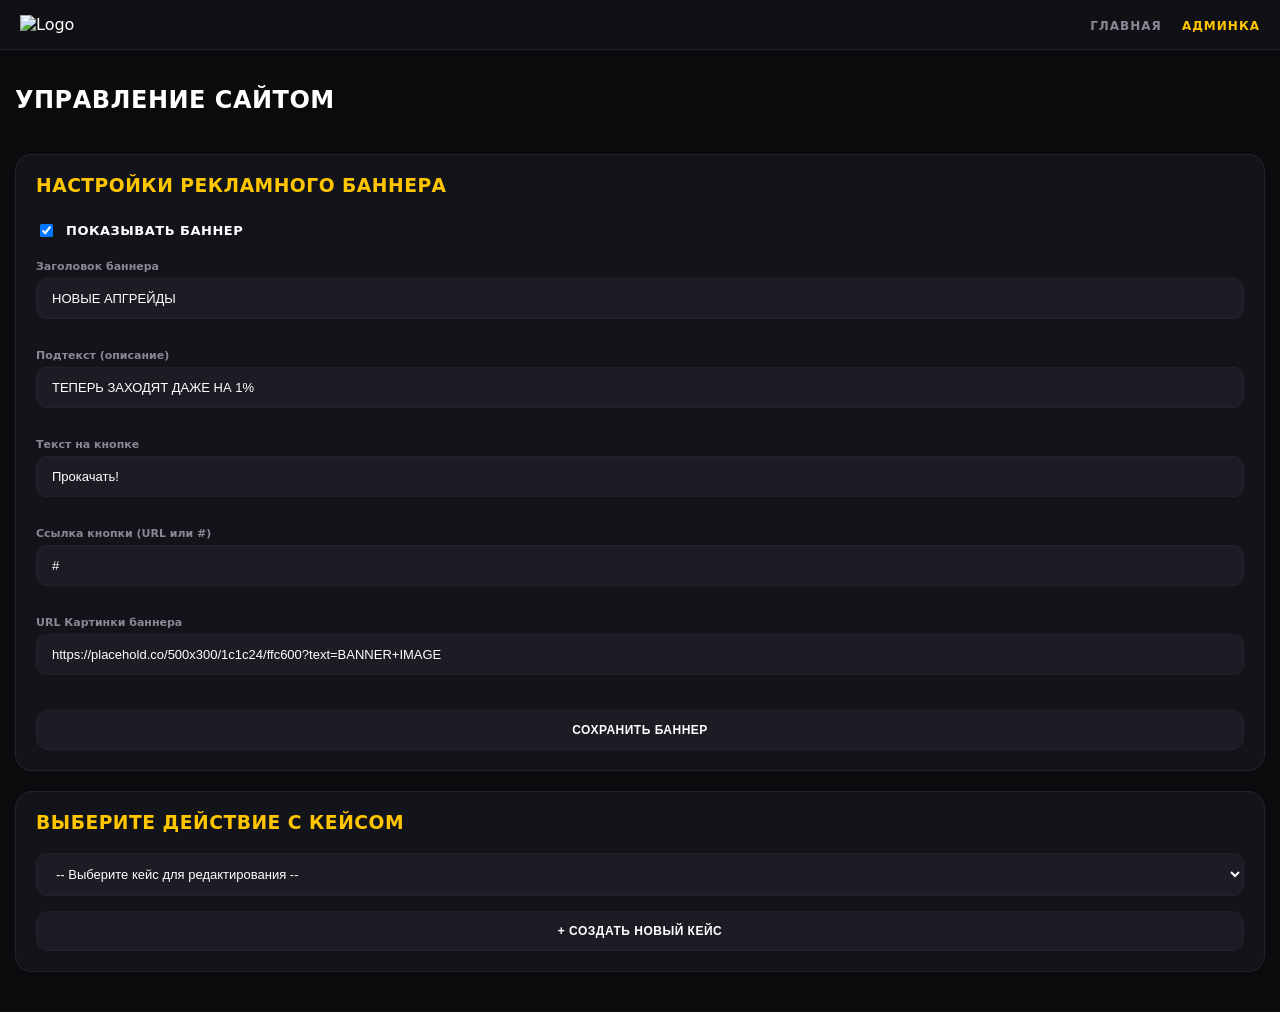
==== admin.html @ 4f7853e2 "Burmaldatik" ====
<!DOCTYPE html>
<html lang="ru">
<head>
    <meta charset="UTF-8">
    <meta name="viewport" content="width=device-width, initial-scale=1.0, maximum-scale=1.0, user-scalable=no">
    <title>Панель управления — Админка</title>
    <link rel="stylesheet" href="css/style.css">
    <script src="https://telegram.org/js/telegram-web-app.js"></script>
</head>
<body>

    <header>
        <div class="logo">
            <img src="https://i.ibb.co/spCV2YY2/Gemini-Generated-Image-f25pief25pief25p-removebg-preview.png" alt="Logo">
        </div>
        <nav>
            <a href="index.html">Главная</a>
            <a href="admin.html" class="active">Админка</a>
        </nav>
    </header>

    <div class="container">
        <h1 style="margin-bottom: 40px; font-size: 24px;">Управление сайтом</h1>
        
        <div class="admin-box">
            <h3 style="margin-top: 0; margin-bottom: 25px; color: var(--accent);">Настройки рекламного баннера</h3>
            
            <label class="switch-container">
                <input type="checkbox" id="bannerShow">
                <span style="font-weight: 700; font-size: 13px; text-transform: uppercase; letter-spacing: 0.5px;">Показывать баннер</span>
            </label>

            <div id="bannerFormInputs" style="display: grid; grid-template-columns: 1fr; gap: 15px; margin-top: 20px;">
                <div class="form-group">
                    <label>Заголовок баннера</label>
                    <input type="text" id="bannerTitle">
                </div>
                <div class="form-group">
                    <label>Подтекст (описание)</label>
                    <input type="text" id="bannerText">
                </div>
                <div class="form-group">
                    <label>Текст на кнопке</label>
                    <input type="text" id="bannerBtnText">
                </div>
                <div class="form-group">
                    <label>Ссылка кнопки (URL или #)</label>
                    <input type="text" id="bannerLink">
                </div>
                <div class="form-group">
                    <label>URL Картинки баннера</label>
                    <input type="text" id="bannerImage" placeholder="https://...">
                </div>
            </div>
            <button class="btn btn-secondary" id="btnSaveBanner" style="margin-top: 20px; width: 100%;">Сохранить баннер</button>
        </div>

        <div class="admin-box">
            <h3 style="margin-top: 0; margin-bottom: 20px; color: var(--accent);">Выберите действие с кейсом</h3>
            <div style="display: flex; flex-direction: column; gap: 15px;">
                <select id="caseSelector"></select>
                <button class="btn btn-secondary" id="btnCreateNew">+ Создать новый кейс</button>
            </div>
        </div>

        <div class="admin-box" id="editorSection" style="display: none;">
            <h2 id="editorTitle" style="margin-top: 0; border-bottom: 1px solid var(--border-color); padding-bottom: 15px; margin-bottom: 25px; font-size: 18px;">Редактирование кейса</h2>
            
            <div style="display: grid; grid-template-columns: 1fr; gap: 15px; margin-bottom: 30px;">
                <div class="form-group">
                    <label>Название кейса</label>
                    <input type="text" id="editCaseName" placeholder="Название">
                </div>
                <div class="form-group">
                    <label>Цена открытия ($)</label>
                    <input type="number" id="editCasePrice" placeholder="Цена">
                </div>
                <div class="form-group">
                    <label>Изображение кейса (URL)</label>
                    <input type="text" id="editCaseImage" placeholder="https://...">
                </div>
            </div>
            
            <h3 style="margin-bottom: 15px; color: #888896; font-size: 14px; text-transform: uppercase;">Предметы внутри кейса</h3>
            
            <div id="itemsContainer" style="overflow-x: auto;">
                </div>

            <div style="text-align: center; margin-top: 25px;">
                <button class="btn btn-secondary" id="btnAddItem" style="width: 100%; border: 2px dashed #333; background: transparent; padding: 12px;">+ Добавить предмет</button>
            </div>

            <div style="margin-top: 40px; border-top: 1px solid var(--border-color); padding-top: 20px; display: flex; flex-direction: column; gap: 15px;">
                <button class="btn" id="btnSaveCase" style="width: 100%;">Сохранить кейс</button>
                <button class="btn btn-danger" id="btnDeleteCase" style="width: 100%;">Удалить этот кейс</button>
            </div>
        </div>
    </div>

    <script src="js/storage.js"></script>
    <script src="js/admin.js"></script>
    <script>
        if (window.Telegram && window.Telegram.WebApp) {
            const tg = window.Telegram.WebApp;
            tg.ready();
            tg.BackButton.show();
            tg.BackButton.onClick(() => {
                window.location.href = 'index.html';
            });
        }
    </script>
</body>
</html>
---- css/style.css ----
:root {
    --bg-dark: #0b0b0e;
    --bg-card: #13131a;
    --bg-input: #1c1c24;
    --bg-input-focus: #252530;
    --accent: #ffc600;
    --accent-glow: rgba(255, 198, 0, 0.3);
    --text-main: #ffffff;
    --text-muted: #cdcdff;
    --border-color: #22222f;

    /* Цвета и свечения редкостей */
    --common: #b0c3d9;       --common-glow: rgba(176, 195, 217, 0.2);
    --rare: #4b69ff;         --rare-glow: rgba(75, 105, 255, 0.3);
    --epic: #8847ff;         --epic-glow: rgba(136, 71, 255, 0.4);
    --legendary: #d32ee6;    --legendary-glow: rgba(211, 46, 230, 0.5);
    --knife: #ebca52;        --knife-glow: rgba(235, 202, 82, 0.6);
}

body {
    background-color: var(--bg-dark);
    color: var(--text-main);
    font-family: 'Segoe UI', Roboto, system-ui, sans-serif;
    margin: 0;
    padding: 0;
    -webkit-font-smoothing: antialiased;
    overflow-x: hidden;
}

header {
    background: #101015;
    padding: 15px 20px;
    display: flex;
    justify-content: space-between;
    align-items: center;
    border-bottom: 1px solid var(--border-color);
}

.logo img {
    height: 45px;
    object-fit: contain;
}

nav a {
    color: #888896;
    text-decoration: none;
    margin-left: 15px;
    font-weight: 700;
    font-size: 12px;
    text-transform: uppercase;
    letter-spacing: 1px;
}

nav a:hover, nav a.active {
    color: var(--accent);
}

.container {
    max-width: 100%;
    padding: 20px 15px;
    box-sizing: border-box;
}

h1, h2, h3 {
    font-weight: 800;
    text-transform: uppercase;
    letter-spacing: 0.5px;
}

/* Кнопки */
.btn {
    background: linear-gradient(135deg, #ffdb4d 0%, var(--accent) 100%);
    color: #000;
    border: none;
    padding: 12px 25px;
    border-radius: 12px;
    cursor: pointer;
    font-weight: 800;
    text-transform: uppercase;
    font-size: 12px;
    letter-spacing: 0.5px;
    display: inline-block;
    text-decoration: none;
    text-align: center;
    box-sizing: border-box;
}

.btn:disabled {
    background: #2a2a35;
    color: #555566;
    cursor: not-allowed;
}

.btn-secondary {
    background: var(--bg-input);
    color: #fff;
    border: 1px solid var(--border-color);
}

.btn-danger {
    background: linear-gradient(135deg, #ff6b6b 0%, #e63946 100%);
    color: #fff;
}

/* Адаптивный мобильный баннер */
.promo-banner {
    display: flex;
    flex-direction: column-reverse;
    background: linear-gradient(180deg, #13131a 0%, #1a1a24 100%);
    border: 1px solid var(--border-color);
    border-radius: 20px;
    padding: 20px;
    margin-bottom: 30px;
    gap: 15px;
}

.banner-content {
    max-width: 100%;
    text-align: center;
}

.banner-content h1 {
    font-size: 24px;
    margin: 0 0 10px 0;
}

.banner-content p {
    color: #888896;
    font-size: 14px;
    margin: 0 0 20px 0;
}

.banner-content .btn {
    width: 100%;
}

.banner-image-box {
    max-width: 100%;
    text-align: center;
}

.banner-image-box img {
    max-height: 140px;
    object-fit: contain;
}

/* Адаптивная Сетка кейсов */
.cases-grid {
    display: grid;
    grid-template-columns: repeat(auto-fill, minmax(145px, 1fr));
    gap: 15px;
}

.case-card {
    background: var(--bg-card);
    border-radius: 16px;
    padding: 15px;
    text-align: center;
    border: 1px solid var(--border-color);
    box-shadow: 0 5px 10px rgba(0,0,0,0.2);
}

.case-card img {
    width: 100%;
    height: 100px;
    object-fit: contain;
    margin-bottom: 10px;
}

.case-card h3 {
    margin: 5px 0 10px 0;
    font-size: 14px;
    white-space: nowrap;
    overflow: hidden;
    text-overflow: ellipsis;
}

.case-actions {
    display: flex;
    flex-direction: column;
    gap: 8px;
}

.case-card .price {
    background: rgba(255, 198, 0, 0.1);
    color: var(--accent);
    padding: 6px;
    border-radius: 8px;
    font-weight: 700;
    font-size: 12px;
}

.case-card .btn {
    padding: 8px;
    font-size: 11px;
}

/* Рулетка */
.case-view-header {
    text-align: center;
    margin-bottom: 20px;
}
.case-view-header img {
    height: 120px;
    object-fit: contain;
}

.roulette-wrapper {
    position: relative;
    width: 100%;
    height: 140px;
    background: #08080b;
    margin: 25px 0;
    overflow: hidden;
    border: 1px solid var(--border-color);
    border-radius: 16px;
}

.roulette-marker {
    position: absolute;
    left: 50%;
    top: 0;
    bottom: 0;
    width: 4px;
    background: var(--accent);
    z-index: 10;
    transform: translateX(-50%);
    box-shadow: 0 0 10px var(--accent);
}

.roulette-tape {
    display: flex;
    position: absolute;
    left: 0;
    top: 0;
    height: 100%;
    align-items: center;
}

.roulette-item {
    flex-shrink: 0;
    width: 120px;
    height: 110px;
    margin: 0 4px;
    background: var(--bg-card);
    border-radius: 12px;
    display: flex;
    flex-direction: column;
    align-items: center;
    justify-content: center;
    border: 1px solid var(--border-color);
}

.roulette-item img {
    width: 70px;
    height: 55px;
    object-fit: contain;
}

.roulette-item .name {
    font-size: 10px;
    margin-top: 5px;
    width: 100px;
    text-align: center;
    white-space: nowrap;
    overflow: hidden;
    text-overflow: ellipsis;
}

/* Предметы под рулеткой */
.item-card {
    background: var(--bg-card);
    border-radius: 14px;
    padding: 12px;
    text-align: center;
    border: 1px solid var(--border-color);
    position: relative;
}

.item-card img {
    width: 100%;
    height: 70px;
    object-fit: contain;
}

.item-card .chance {
    position: absolute;
    top: 8px;
    right: 8px;
    font-size: 9px;
    background: rgba(0,0,0,0.5);
    padding: 2px 5px;
    border-radius: 6px;
    color: var(--accent);
}

.rarity-common { border-bottom: 3px solid var(--common); box-shadow: inset 0 -10px 15px var(--common-glow); }
.rarity-rare { border-bottom: 3px solid var(--rare); box-shadow: inset 0 -10px 15px var(--rare-glow); }
.rarity-epic { border-bottom: 3px solid var(--epic); box-shadow: inset 0 -10px 15px var(--epic-glow); }
.rarity-legendary { border-bottom: 3px solid var(--legendary); box-shadow: inset 0 -10px 15px var(--legendary-glow); }
.rarity-knife { border-bottom: 3px solid var(--knife); box-shadow: inset 0 -10px 15px var(--knife-glow); }

/* Админка (Мобильные карточки предметов) */
.admin-box {
    background: var(--bg-card);
    border-radius: 16px;
    padding: 20px;
    border: 1px solid var(--border-color);
    margin-bottom: 20px;
}

.form-group { margin-bottom: 15px; }
.form-group label {
    display: block;
    margin-bottom: 5px;
    color: #888896;
    font-weight: 700;
    font-size: 11px;
}

input[type="text"], input[type="number"], select {
    width: 100%;
    padding: 12px 15px;
    background: var(--bg-input);
    border: 1px solid var(--border-color);
    color: white;
    border-radius: 10px;
    font-size: 13px;
    box-sizing: border-box;
}

/* Карточка строки предмета в админке для мобилок */
.admin-item-row {
    display: flex;
    flex-direction: column;
    gap: 10px;
    background: var(--bg-input);
    padding: 15px;
    border-radius: 12px;
    margin-bottom: 15px;
    border: 1px solid var(--border-color);
}

.switch-container { display: flex; gap: 10px; align-items: center; }

/* Модалка выигрыша */
.modal-overlay {
    position: fixed;
    top:0; left:0; right:0; bottom:0;
    background: rgba(5, 5, 8, 0.9);
    z-index: 100;
    display: flex;
    align-items: center;
    justify-content: center;
    opacity: 0;
    pointer-events: none;
}
.modal-overlay.active { opacity: 1; pointer-events: auto; }
.win-modal {
    background: var(--bg-card);
    border-radius: 20px;
    padding: 25px;
    text-align: center;
    width: 85%;
    border: 1px solid var(--border-color);
}
.win-modal img { width: 140px; height: 110px; object-fit: contain; margin: 15px 0; }
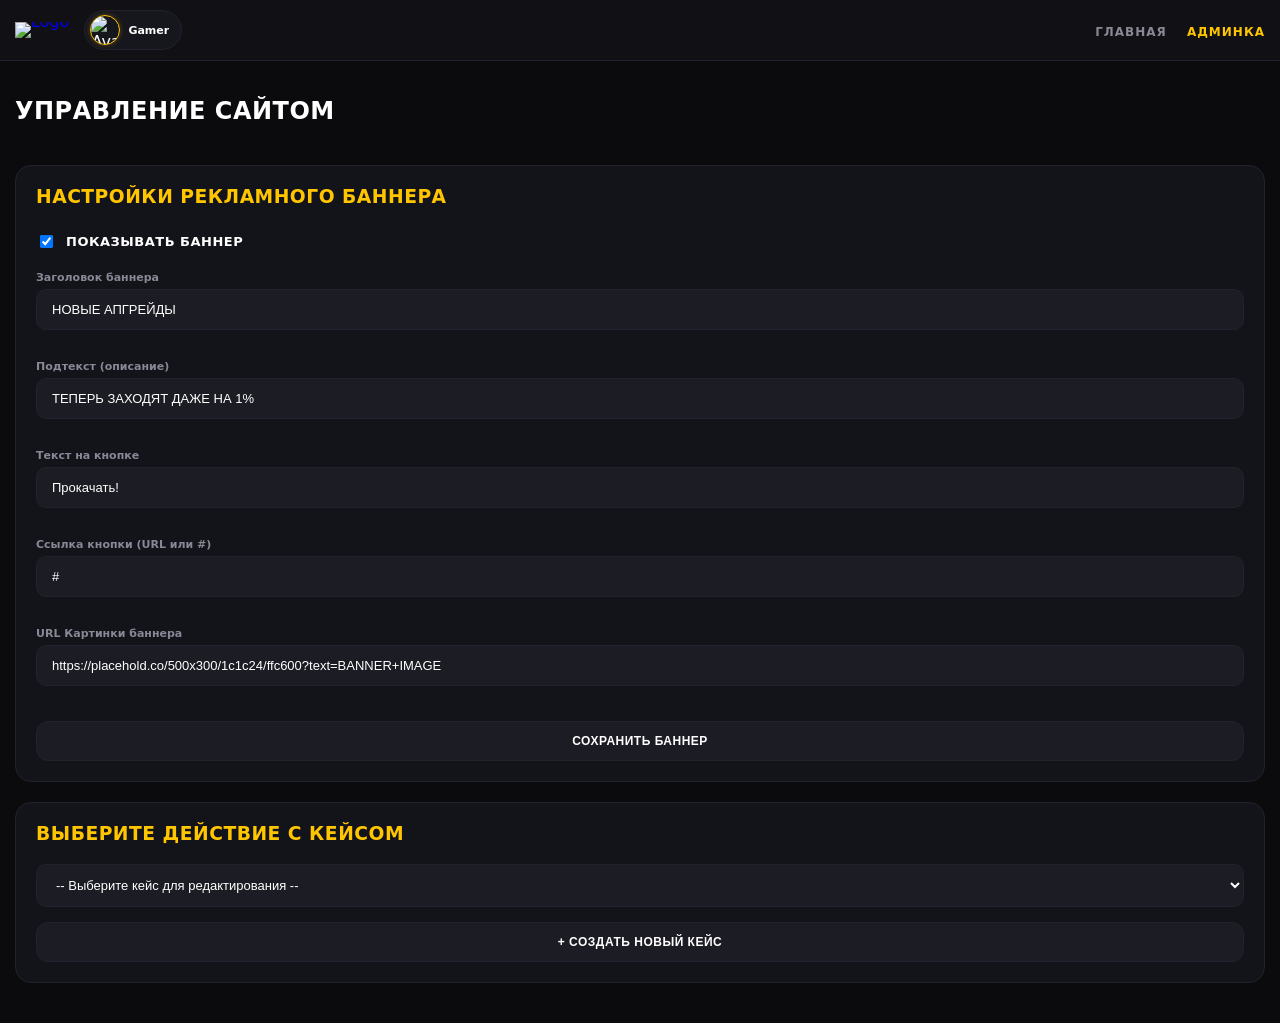
==== commit 1a30330b: "1 обнова" ====
--- a/admin.html
+++ b/admin.html
@@ -6,13 +6,27 @@
     <title>Панель управления — Админка</title>
     <link rel="stylesheet" href="css/style.css">
     <script src="https://telegram.org/js/telegram-web-app.js"></script>
+    <script src="js/storage.js"></script>
+    <script>
+        if (!isCurrentUserAdmin()) {
+            document.documentElement.style.display = 'none';
+            window.location.href = 'index.html';
+        }
+    </script>
 </head>
 <body>
 
     <header>
-        <div class="logo">
-            <img src="https://i.ibb.co/spCV2YY2/Gemini-Generated-Image-f25pief25pief25p-removebg-preview.png" alt="Logo">
+        <div class="header-left">
+            <a href="index.html" class="logo-link">
+                <div class="logo">
+                    <img src="https://i.ibb.co/spCV2YY2/Gemini-Generated-Image-f25pief25pief25p-removebg-preview.png" alt="Logo">
+                </div>
+            </a>
+            
+            <div class="user-profile" id="userProfile"></div>
         </div>
+
         <nav>
             <a href="index.html">Главная</a>
             <a href="admin.html" class="active">Админка</a>
@@ -83,8 +97,7 @@
             
             <h3 style="margin-bottom: 15px; color: #888896; font-size: 14px; text-transform: uppercase;">Предметы внутри кейса</h3>
             
-            <div id="itemsContainer" style="overflow-x: auto;">
-                </div>
+            <div id="itemsContainer" style="overflow-x: auto;"></div>
 
             <div style="text-align: center; margin-top: 25px;">
                 <button class="btn btn-secondary" id="btnAddItem" style="width: 100%; border: 2px dashed #333; background: transparent; padding: 12px;">+ Добавить предмет</button>
@@ -97,7 +110,6 @@
         </div>
     </div>
 
-    <script src="js/storage.js"></script>
     <script src="js/admin.js"></script>
     <script>
         if (window.Telegram && window.Telegram.WebApp) {
--- a/css/style.css
+++ b/css/style.css
@@ -27,13 +27,62 @@
     overflow-x: hidden;
 }
 
+/* Обновленная разметка шапки */
 header {
     background: #101015;
-    padding: 15px 20px;
+    padding: 10px 15px;
     display: flex;
     justify-content: space-between;
     align-items: center;
     border-bottom: 1px solid var(--border-color);
+}
+
+.header-left {
+    display: flex;
+    align-items: center;
+    gap: 15px; /* Отступ между логотипом и профилем */
+}
+
+.logo img {
+    height: 40px;
+    object-fit: contain;
+}
+
+.logo-link {
+    text-decoration: none;
+    display: inline-block;
+    line-height: 0;
+}
+
+/* Стили виджета профиля */
+.user-profile {
+    display: flex;
+    align-items: center;
+    gap: 8px;
+    background: rgba(28, 28, 36, 0.6);
+    padding: 4px 12px 4px 5px;
+    border-radius: 20px;
+    border: 1px solid var(--border-color);
+}
+
+.profile-avatar {
+    width: 28px;
+    height: 28px;
+    border-radius: 50%;
+    object-fit: cover;
+    border: 1px solid var(--accent);
+    box-shadow: 0 0 5px var(--accent-glow);
+}
+
+.profile-name {
+    font-size: 11px;
+    font-weight: 700;
+    color: var(--text-main);
+    max-width: 90px;
+    white-space: nowrap;
+    overflow: hidden;
+    text-overflow: ellipsis;
+    text-transform: none; /* Убираем капс, чтобы имя выглядело естественно */
 }
 
 .logo img {
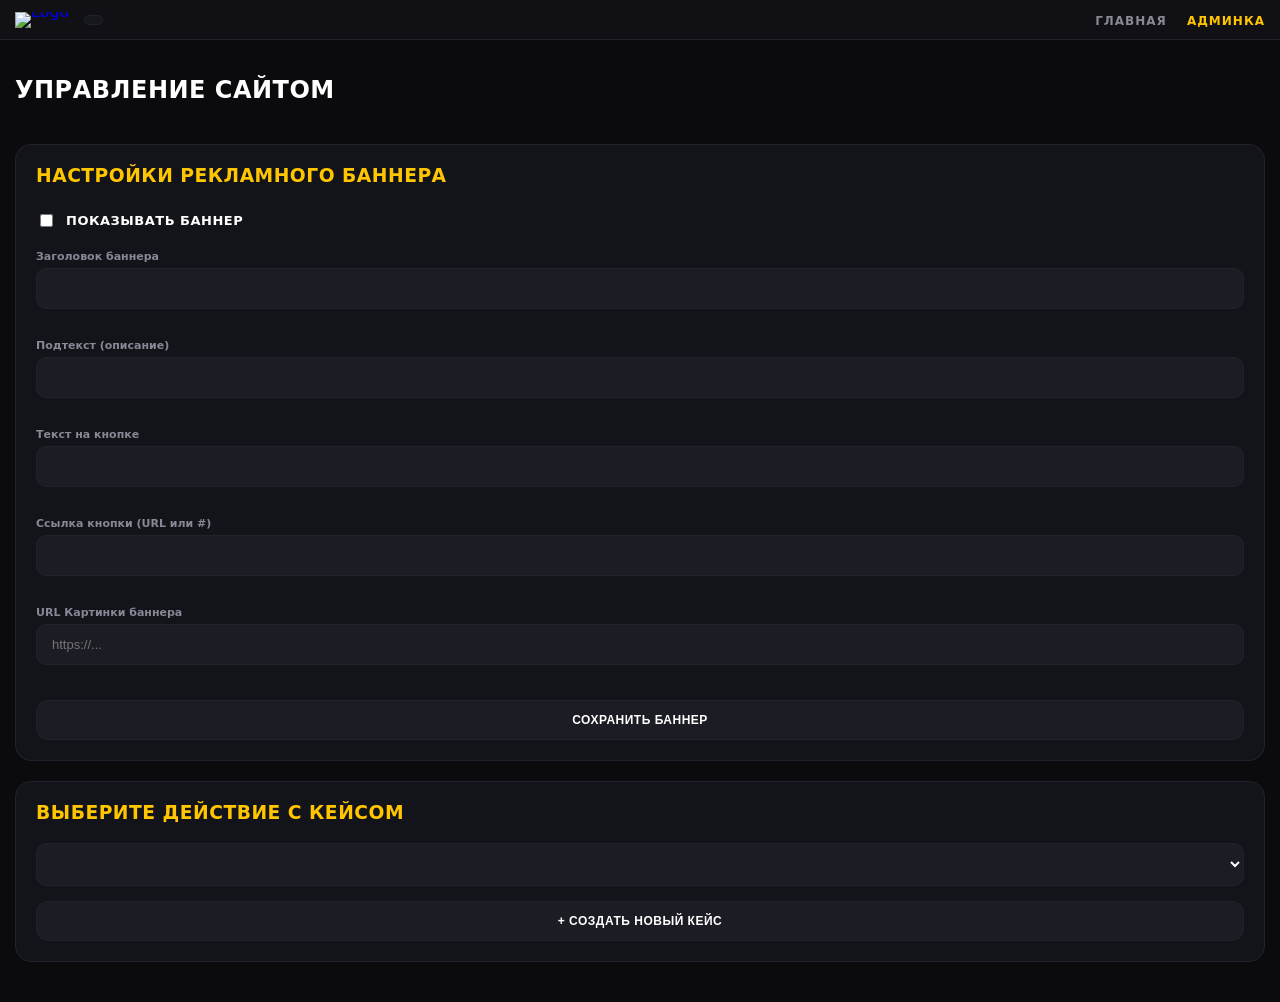
==== commit f788cd47: "Патч 2" ====
--- a/admin.html
+++ b/admin.html
@@ -6,6 +6,8 @@
     <title>Панель управления — Админка</title>
     <link rel="stylesheet" href="css/style.css">
     <script src="https://telegram.org/js/telegram-web-app.js"></script>
+    <script src="https://www.gstatic.com/firebasejs/8.10.1/firebase-app.js"></script>
+    <script src="https://www.gstatic.com/firebasejs/8.10.1/firebase-database.js"></script>
     <script src="js/storage.js"></script>
     <script>
         if (!isCurrentUserAdmin()) {
